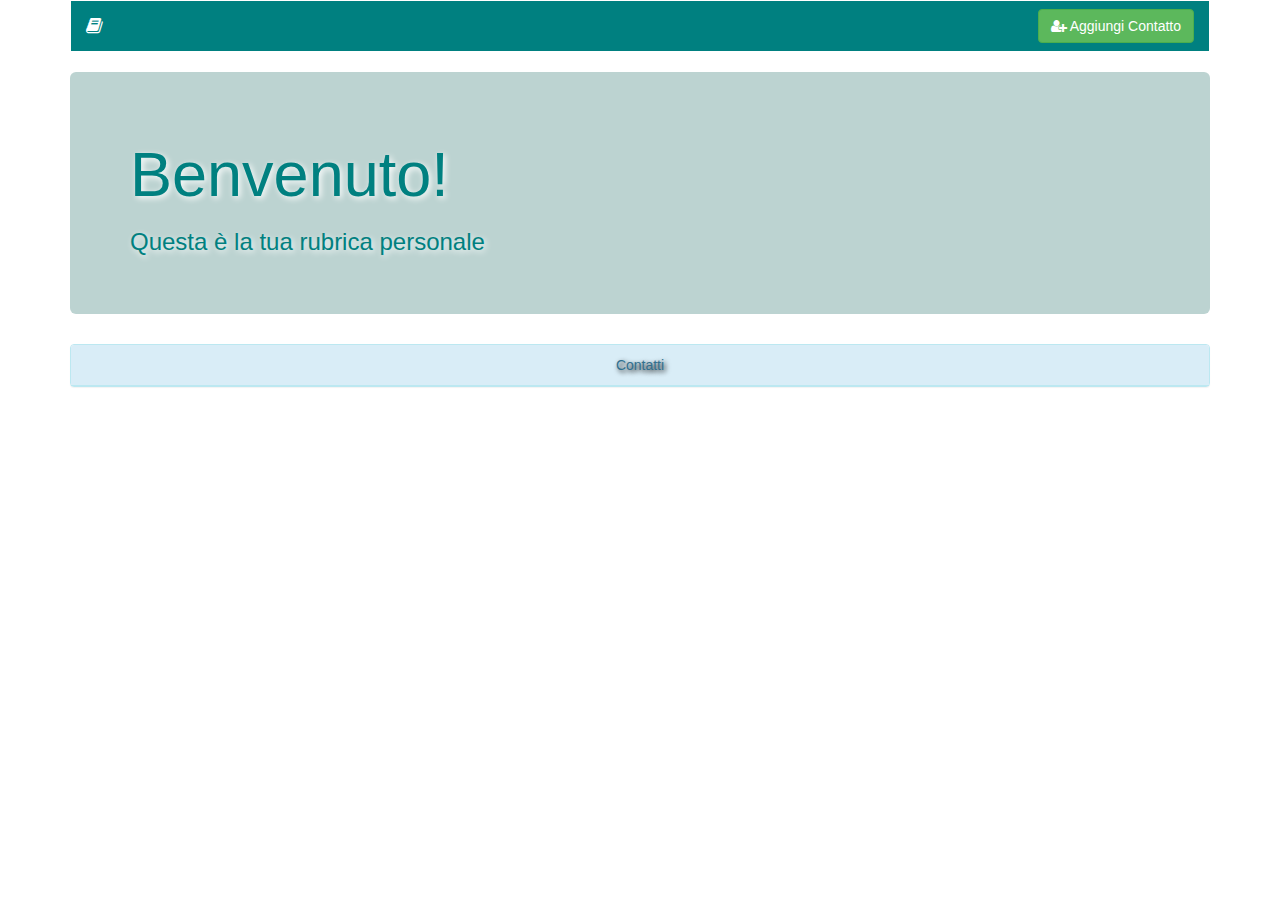
==== Rubrica/index.html @ ba1b9dbf "commit" ====
<!DOCTYPE html>
<html ng-app="myApp">
<head>
<meta charset="ISO-8859-1">
<meta http-equiv="X-UA-Compatible" content="IE=edge">
<meta name="viewport" content="width=device-width, initial-scale=1">
<title>Task manager</title>
<link rel="stylesheet" href="assets/css/bootstrap.css">
<link rel="stylesheet" href="assets/css/font-awesome.css">
<link rel="stylesheet" href="assets/css/index.css">
<link rel="stylesheet" href="assets/css/contacts.css">

</head>
<body>
	<div class="container">
		<nav class="navbar">
			<div class="container-fluid nav-styled">
				<div class="navbar-header">
					<div class="btn-nav">
						<button type="button" class="navbar-toggle collapsed" data-toggle="collapse" data-target="#collapse1" aria-expanded="false">
							<span class="sr-only">Toggle navigation</span>
							<i class="fa fa-bars fa-4 white-icon" aria-hidden="true"></i>
						</button>
					</div>
					<a class="navbar-brand white-link" href="#/">
						<i class="fa fa-book fa-4" aria-hidden="true"></i>
					</a>
				</div>
				<div class="collapse navbar-collapse" id="collapse1">
					<ul class="nav navbar-nav navbar-right">
						<li>
							<div class="btn-nav">
								<a class="btn btn-success navbar-btn" href="#addContact">
									<i class="fa fa-user-plus" aria-hidden="true"></i>
									Aggiungi Contatto
								</a>
							</div>
						</li>
					</ul>
				</div>
			</div>
		</nav>

		<div class="jumbotron jumbotron-styled">
			<h1>Benvenuto!</h1>
			<h3>Questa � la tua rubrica personale</h3>
		</div>

		<div ng-view></div>

	</div>

	<script type="text/javascript" src="assets/js/vendor/jquery-3.1.0.js"></script>
	<script type="text/javascript" src="assets/js/vendor/jquery-ui.js"></script>
	<script type="text/javascript" src="assets/js/vendor/angular.js"></script>
	<script type="text/javascript" src="assets/js/vendor/angular-route.js"></script>
	<script src="assets/js/vendor/bootstrap.js"></script>
	<script type="text/javascript" src="assets/js/app.js"></script>
	<script type="text/javascript" src="assets/js/controllers/contactsCtrl.js"></script>
	<script type="text/javascript" src="assets/js/services/contactsService.js"></script>
</body>
</html>
---- Rubrica/assets/css/index.css ----
.nav-styled {
	background-color: teal;
}

.white-link  {
	color: white;
}

.white-link:HOVER {
	color: white;
	text-decoration: underline;
}

.white-icon{
	color: white;
}

.jumbotron-styled {
	background-color: #bcd3d1;
	color: teal;
	text-shadow: 2px 2px 6px white;
}
---- Rubrica/assets/css/contacts.css ----
.panel-title-shadow{
	text-shadow: 2px 2px 5px black;
}
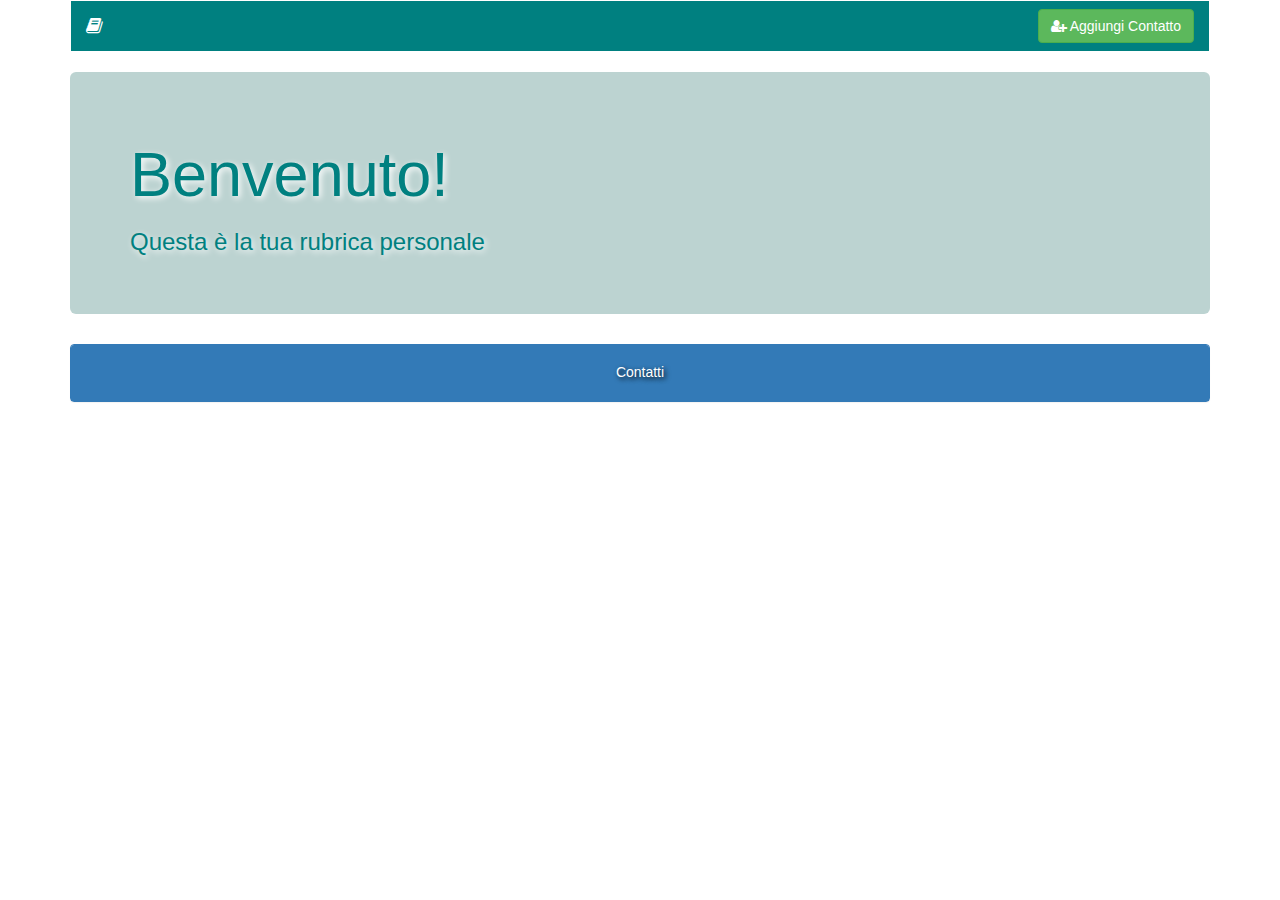
==== commit e7e3afc0: "commit (problemi con l'accesso a servizi rest)" ====
--- a/Rubrica/index.html
+++ b/Rubrica/index.html
@@ -9,7 +9,7 @@
 <link rel="stylesheet" href="assets/css/font-awesome.css">
 <link rel="stylesheet" href="assets/css/index.css">
 <link rel="stylesheet" href="assets/css/contacts.css">
-
+<link rel="stylesheet" href="assets/css/addContact.css">
 </head>
 <body>
 	<div class="container">
--- a/Rubrica/assets/css/addContact.css
+++ b/Rubrica/assets/css/addContact.css
@@ -0,0 +1,3 @@
+.panel-heading-styled{
+	text-shadow: 2px 2px 5px black;
+}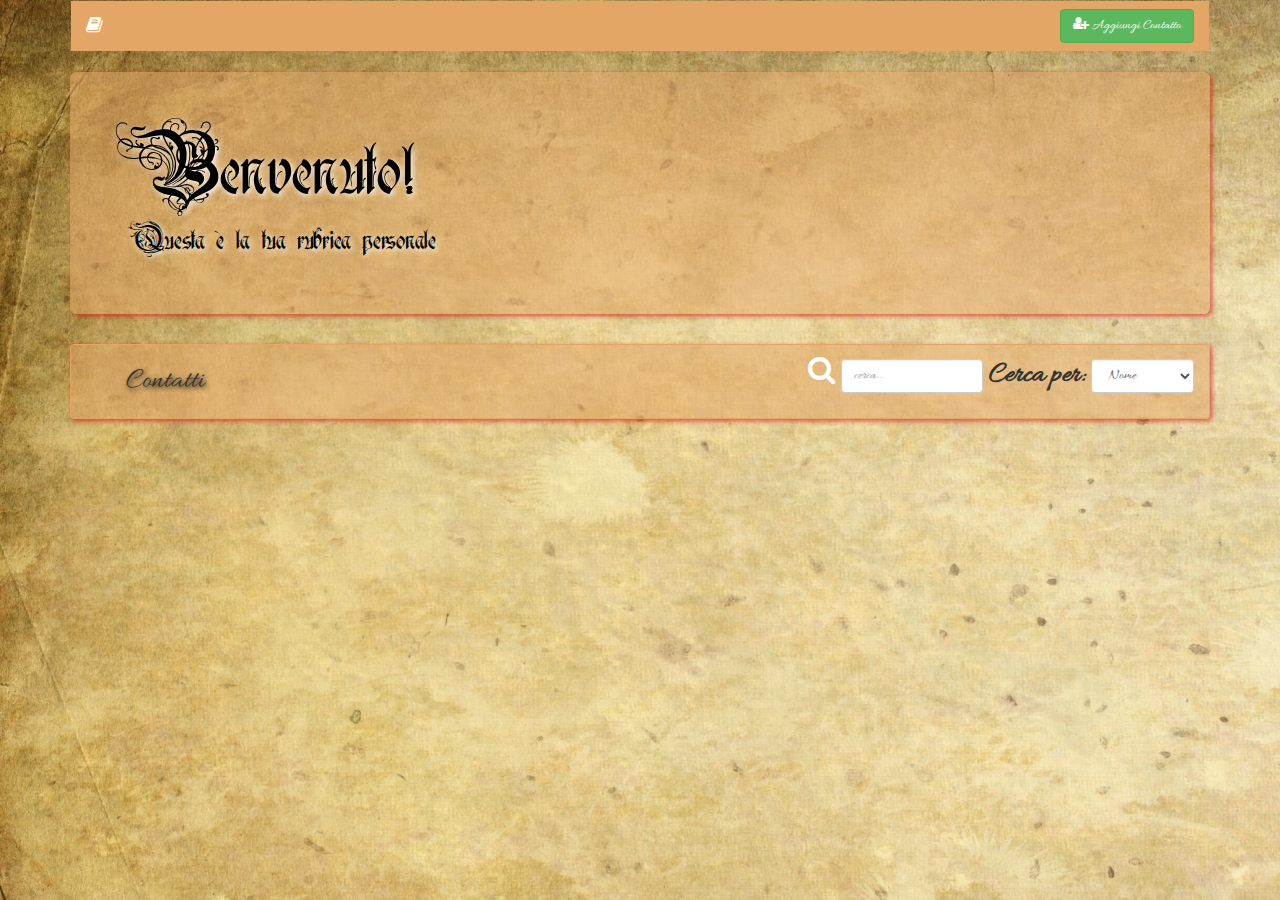
==== commit bb0977a3: "Commit: aggiustare le dimensioni dei font per renderli più leggibili refactor colori bottoni (rest s" ====
--- a/Rubrica/index.html
+++ b/Rubrica/index.html
@@ -9,9 +9,8 @@
 <link rel="stylesheet" href="assets/css/font-awesome.css">
 <link rel="stylesheet" href="assets/css/index.css">
 <link rel="stylesheet" href="assets/css/contacts.css">
-<link rel="stylesheet" href="assets/css/addContact.css">
 </head>
-<body>
+<body class="background styled">
 	<div class="container">
 		<nav class="navbar">
 			<div class="container-fluid nav-styled">
@@ -22,7 +21,7 @@
 							<i class="fa fa-bars fa-4 white-icon" aria-hidden="true"></i>
 						</button>
 					</div>
-					<a class="navbar-brand white-link" href="#/">
+					<a class="navbar-brand white-link white" href="#/">
 						<i class="fa fa-book fa-4" aria-hidden="true"></i>
 					</a>
 				</div>
--- a/Rubrica/assets/css/index.css
+++ b/Rubrica/assets/css/index.css
@@ -1,24 +1,43 @@
+@font-face {
+    font-family: allura;
+    src: url("../fonts/Allura-Regular.ttf");
+}
+@font-face {
+    font-family: rothenburg;
+    src: url("../fonts/RothenburgDecorative.ttf");
+}
 
+body.background {
+	background-image: url("../images/paper.jpg");
+}
+
+body.styled {
+	font-family: allura;
+}
 
 .nav-styled {
-	background-color: teal;
+	background-color: rgb(228, 166, 103);
+	
 }
 
-.white-link  {
+.white-link {
 	color: white;
 }
 
-.white-link:HOVER {
+.white:HOVER {
 	color: white;
-	text-decoration: underline;
 }
 
-.white-icon{
+.white-icon {
 	color: white;
 }
 
 .jumbotron-styled {
-	background-color: #bcd3d1;
-	color: teal;
+	background-color: rgba(228, 166, 103,0.5);
+	color : black;
 	text-shadow: 2px 2px 6px white;
+	color: black;
+	font-family: rothenburg;
+	font-stretch: expanded;
+	box-shadow: 2px 2px 5px rgba(204, 0, 0, 0.6);
 }--- a/Rubrica/assets/css/contacts.css
+++ b/Rubrica/assets/css/contacts.css
@@ -1,4 +1,23 @@
-.panel-title-shadow{
+.panel-title-styled{
+	font-size:22pt;
 	text-shadow: 2px 2px 5px black;
 }
 
+.panel-styled{
+	background-color: transparent;
+	border-color: rgb(228, 166, 103);
+	box-shadow: 2px 2px 5px rgba(204, 0, 0, 0.6);
+}
+
+.panel-head-styled{
+	background-color: rgba(228, 166, 103,0.5);
+	font-size: 22pt;
+}
+.panel-body-styled{
+	font-size: 22pt;
+}
+
+.panel-foot-styled{
+	background-color: rgba(228, 166, 103,0.5);
+	border-top-color:  rgb(228, 166, 103);
+}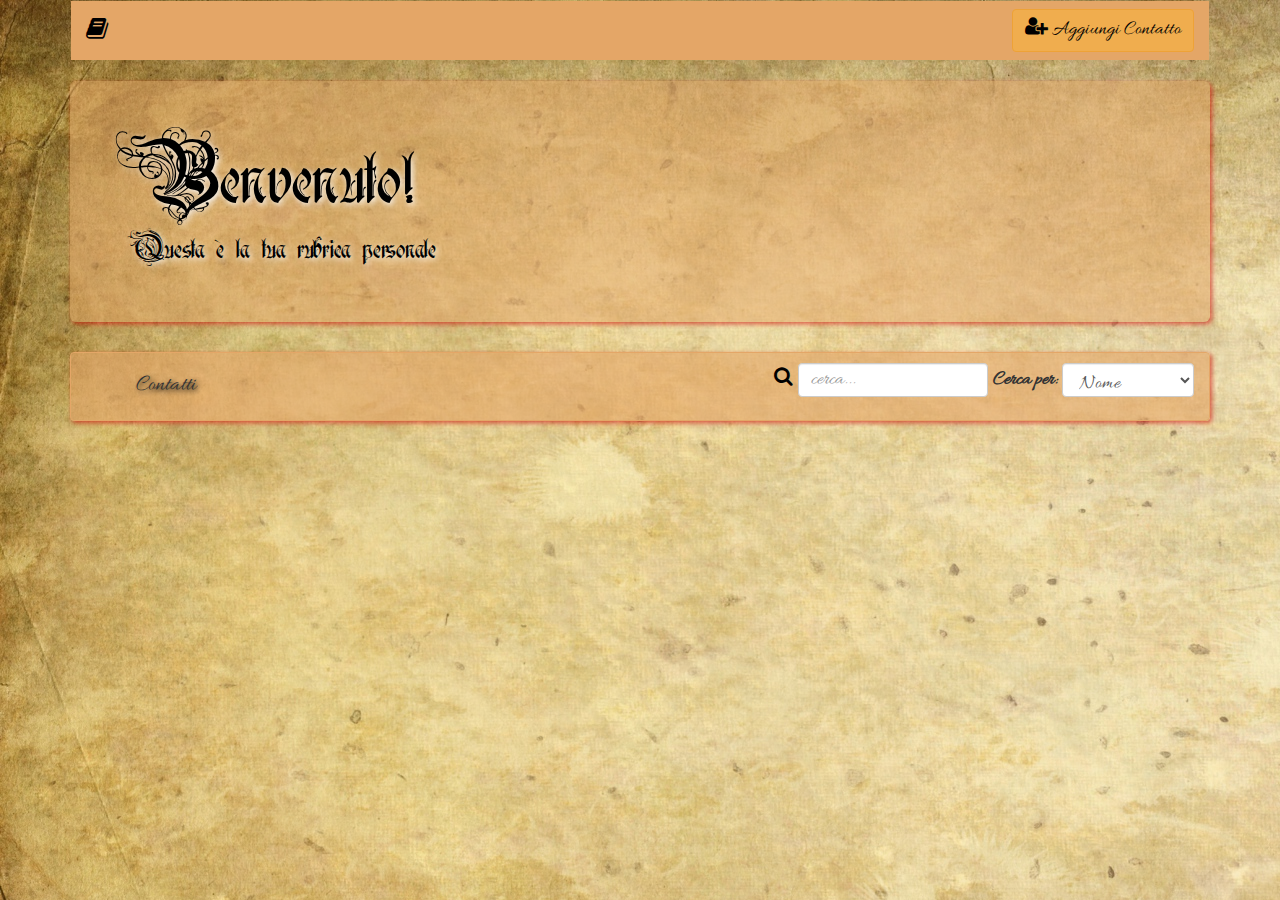
==== commit f900c1f8: "Restyle done" ====
--- a/Rubrica/index.html
+++ b/Rubrica/index.html
@@ -17,21 +17,17 @@
 				<div class="navbar-header">
 					<div class="btn-nav">
 						<button type="button" class="navbar-toggle collapsed" data-toggle="collapse" data-target="#collapse1" aria-expanded="false">
-							<span class="sr-only">Toggle navigation</span>
-							<i class="fa fa-bars fa-4 white-icon" aria-hidden="true"></i>
+							<span class="sr-only">Toggle navigation</span> <i class="fa fa-bars icon-styled" aria-hidden="true"></i>
 						</button>
 					</div>
-					<a class="navbar-brand white-link white" href="#/">
-						<i class="fa fa-book fa-4" aria-hidden="true"></i>
+					<a class="navbar-brand link-styled" href="#/"> <i class="fa fa-book" aria-hidden="true"></i>
 					</a>
 				</div>
 				<div class="collapse navbar-collapse" id="collapse1">
 					<ul class="nav navbar-nav navbar-right">
 						<li>
 							<div class="btn-nav">
-								<a class="btn btn-success navbar-btn" href="#addContact">
-									<i class="fa fa-user-plus" aria-hidden="true"></i>
-									Aggiungi Contatto
+								<a class="btn btn-styled navbar-btn" href="#addContact"> <i class="fa fa-user-plus" aria-hidden="true"></i> Aggiungi Contatto
 								</a>
 							</div>
 						</li>
--- a/Rubrica/assets/css/index.css
+++ b/Rubrica/assets/css/index.css
@@ -1,10 +1,11 @@
 @font-face {
-    font-family: allura;
-    src: url("../fonts/Allura-Regular.ttf");
+	font-family: allura;
+	src: url("../fonts/Allura-Regular.ttf");
 }
+
 @font-face {
-    font-family: rothenburg;
-    src: url("../fonts/RothenburgDecorative.ttf");
+	font-family: rothenburg;
+	src: url("../fonts/RothenburgDecorative.ttf");
 }
 
 body.background {
@@ -17,27 +18,50 @@
 
 .nav-styled {
 	background-color: rgb(228, 166, 103);
-	
 }
 
-.white-link {
-	color: white;
+.link-styled:HOVER, .link-styled:LINK, .link-styled:VISITED,
+	.link-styled:ACTIVE {
+	color: black;
+	font-size: 24px;
 }
 
-.white:HOVER {
-	color: white;
-}
-
-.white-icon {
-	color: white;
+.icon-styled {
+	color: black;
 }
 
 .jumbotron-styled {
-	background-color: rgba(228, 166, 103,0.5);
-	color : black;
+	background-color: rgba(228, 166, 103, 0.5);
+	color: black;
 	text-shadow: 2px 2px 6px white;
 	color: black;
 	font-family: rothenburg;
 	font-stretch: expanded;
 	box-shadow: 2px 2px 5px rgba(204, 0, 0, 0.6);
+}
+
+label {
+	font-size: 20px;
+}
+
+input.form-control, input::-webkit-input-placeholder {
+	font-size: 20px;
+	line-height: 2;
+}
+
+select.form-control {
+	font-size: 20px;
+}
+
+.btn-styled {
+	font-size: 20px;
+	color: black;
+	background-color: #f0ad4e;
+	border-color: #eea236;
+}
+
+.navbar-toggle {
+	color: black;
+	font-size: 24px;
+}
 }--- a/Rubrica/assets/css/contacts.css
+++ b/Rubrica/assets/css/contacts.css
@@ -1,23 +1,25 @@
-.panel-title-styled{
-	font-size:22pt;
+.panel-title-styled {
+	font-size: 23px;
 	text-shadow: 2px 2px 5px black;
 }
 
-.panel-styled{
-	background-color: transparent;
+.panel-styled {
+	background-color: rgba(228, 166, 103, 0.2);
 	border-color: rgb(228, 166, 103);
 	box-shadow: 2px 2px 5px rgba(204, 0, 0, 0.6);
 }
 
-.panel-head-styled{
-	background-color: rgba(228, 166, 103,0.5);
-	font-size: 22pt;
-}
-.panel-body-styled{
-	font-size: 22pt;
+.panel-head-styled {
+	background-color: rgba(228, 166, 103, 0.5);
+	font-size: 23px;
 }
 
-.panel-foot-styled{
-	background-color: rgba(228, 166, 103,0.5);
-	border-top-color:  rgb(228, 166, 103);
+.panel-body-styled {
+	font-size: 20px;
+	back
+}
+
+.panel-foot-styled {
+	background-color: rgba(228, 166, 103, 0.5);
+	border-top-color: rgb(228, 166, 103);
 }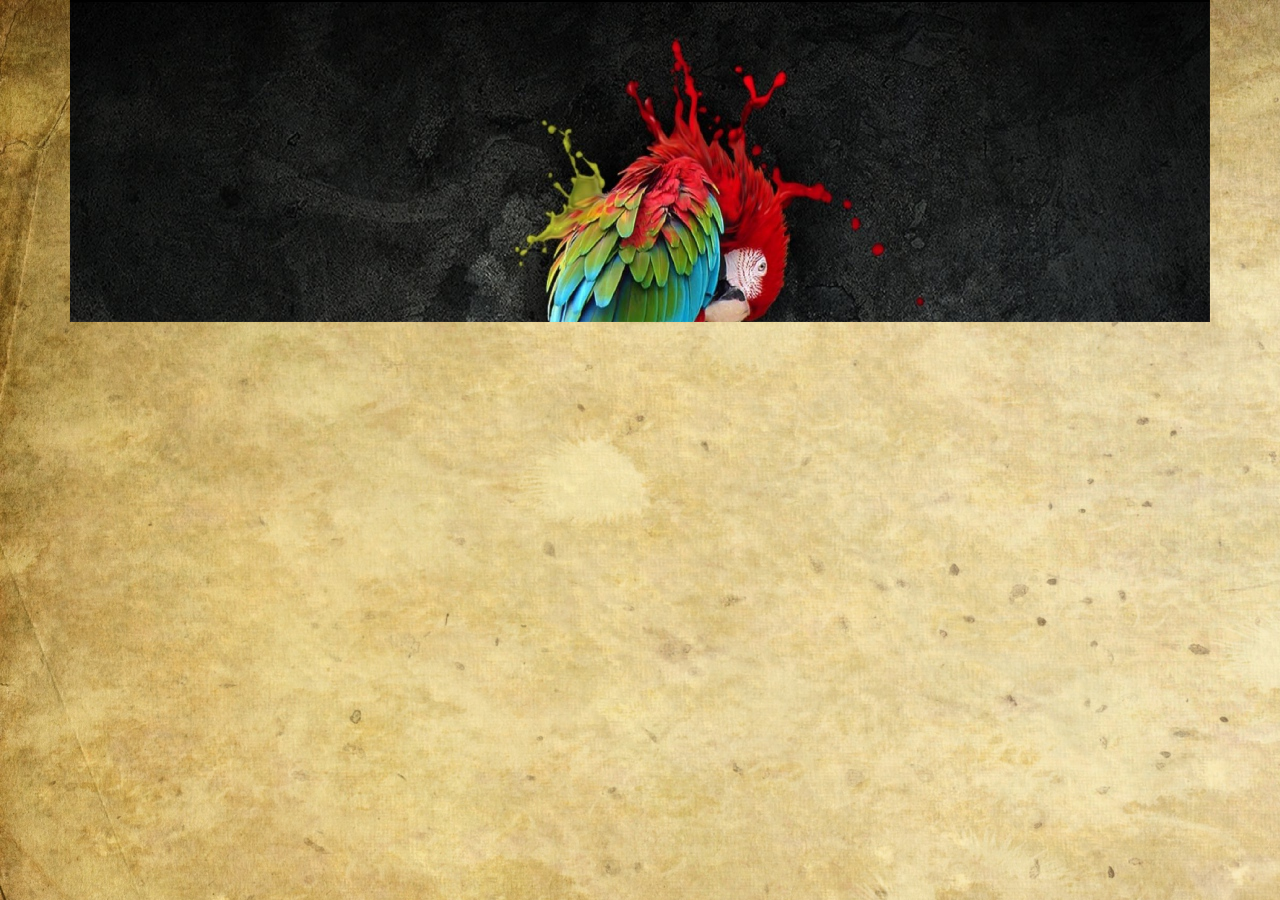
==== commit 018bcb3f: "commit" ====
--- a/Rubrica/index.html
+++ b/Rubrica/index.html
@@ -11,46 +11,57 @@
 <link rel="stylesheet" href="assets/css/contacts.css">
 </head>
 <body class="background styled">
-	<div class="container">
-		<nav class="navbar">
-			<div class="container-fluid nav-styled">
-				<div class="navbar-header">
-					<div class="btn-nav">
-						<button type="button" class="navbar-toggle collapsed" data-toggle="collapse" data-target="#collapse1" aria-expanded="false">
-							<span class="sr-only">Toggle navigation</span> <i class="fa fa-bars icon-styled" aria-hidden="true"></i>
-						</button>
+	<div class="container" ng-controller="indexCtrl" id="container" onresize="adapt()">
+		<div class="row">
+			<div class="col-xs-12">
+				<div id="flipbook">
+					<div class="hard front-background"></div>
+					<div class="hard"></div>
+					<div>
+						<nav class="navbar">
+							<div class="container-fluid nav-styled">
+								<div class="navbar-header">
+									<div class="btn-nav">
+										<button type="button" class="navbar-toggle collapsed" data-toggle="collapse" data-target="#collapse1" aria-expanded="false">
+											<span class="sr-only">Toggle navigation</span> <i class="fa fa-bars icon-styled" aria-hidden="true"></i>
+										</button>
+									</div>
+									<a class="navbar-brand link-styled" href="#/"> <i class="fa fa-book" aria-hidden="true"></i>
+									</a>
+								</div>
+								<div class="collapse navbar-collapse" id="collapse1">
+									<ul class="nav navbar-nav navbar-right">
+										<li>
+											<div class="btn-nav">
+												<a class="btn btn-styled navbar-btn" href="#addContact"> <i class="fa fa-user-plus" aria-hidden="true"></i> Aggiungi Contatto
+												</a>
+											</div>
+										</li>
+									</ul>
+								</div>
+							</div>
+						</nav>
+
+						<div class="jumbotron jumbotron-styled">
+							<h1>Benvenuto!</h1>
+							<h3>Questa � la tua rubrica personale</h3>
+						</div>
+
+						<div ng-view></div>
 					</div>
-					<a class="navbar-brand link-styled" href="#/"> <i class="fa fa-book" aria-hidden="true"></i>
-					</a>
-				</div>
-				<div class="collapse navbar-collapse" id="collapse1">
-					<ul class="nav navbar-nav navbar-right">
-						<li>
-							<div class="btn-nav">
-								<a class="btn btn-styled navbar-btn" href="#addContact"> <i class="fa fa-user-plus" aria-hidden="true"></i> Aggiungi Contatto
-								</a>
-							</div>
-						</li>
-					</ul>
 				</div>
 			</div>
-		</nav>
-
-		<div class="jumbotron jumbotron-styled">
-			<h1>Benvenuto!</h1>
-			<h3>Questa � la tua rubrica personale</h3>
 		</div>
-
-		<div ng-view></div>
-
 	</div>
-
+	</div>
 	<script type="text/javascript" src="assets/js/vendor/jquery-3.1.0.js"></script>
 	<script type="text/javascript" src="assets/js/vendor/jquery-ui.js"></script>
 	<script type="text/javascript" src="assets/js/vendor/angular.js"></script>
 	<script type="text/javascript" src="assets/js/vendor/angular-route.js"></script>
 	<script src="assets/js/vendor/bootstrap.js"></script>
+	<script type="text/javascript" src="assets/js/vendor/turn.js"></script>
 	<script type="text/javascript" src="assets/js/app.js"></script>
+	<script type="text/javascript" src="assets/js/controllers/indexCtrl.js"></script>
 	<script type="text/javascript" src="assets/js/controllers/contactsCtrl.js"></script>
 	<script type="text/javascript" src="assets/js/services/contactsService.js"></script>
 </body>
--- a/Rubrica/assets/css/index.css
+++ b/Rubrica/assets/css/index.css
@@ -14,6 +14,11 @@
 
 body.styled {
 	font-family: allura;
+}
+
+div.front-background {
+	background-image: url("../images/Parrot.jpg");
+	background-size: cover;
 }
 
 .nav-styled {
@@ -64,4 +69,31 @@
 	color: black;
 	font-size: 24px;
 }
+
+.panel-styled {
+	background-color: rgba(228, 166, 103, 0.2);
+	border-color: rgb(228, 166, 103);
+	box-shadow: 2px 2px 5px rgba(204, 0, 0, 0.6);
+}
+
+.panel-head-styled {
+	background-color: rgba(228, 166, 103, 0.5);
+	font-size: 23px;
+	text-shadow: 2px 2px 5px white;
+}
+
+.panel-body-styled {
+	font-size: 20px;
+	back
+}
+
+.panel-foot-styled {
+	background-color: rgba(228, 166, 103, 0.5);
+	border-top-color: rgb(228, 166, 103);
+}
+
+.positioned {
+	position: absolute;
+	left:100;
+}
 }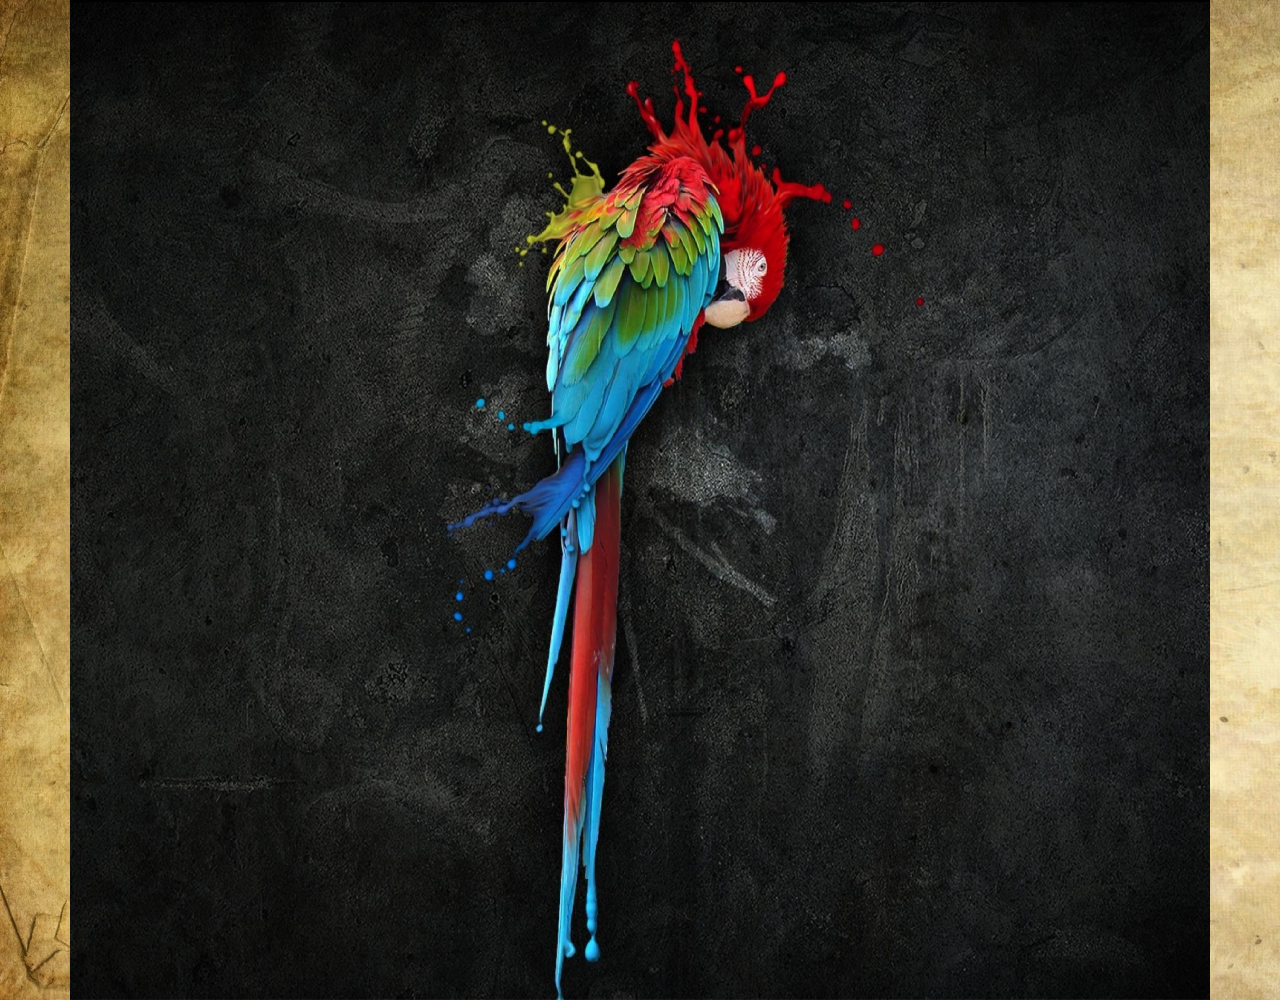
==== commit 1f8c2f48: "commit" ====
--- a/Rubrica/index.html
+++ b/Rubrica/index.html
@@ -10,10 +10,10 @@
 <link rel="stylesheet" href="assets/css/index.css">
 <link rel="stylesheet" href="assets/css/contacts.css">
 </head>
-<body class="background styled">
-	<div class="container" ng-controller="indexCtrl" id="container" onresize="adapt()">
+<body class="background styled" onresize="adapt()">
+	<div class="container" ng-controller="indexCtrl" id="container" >
 		<div class="row">
-			<div class="col-xs-12">
+			<div class="col-xs-12" >
 				<div id="flipbook">
 					<div class="hard front-background"></div>
 					<div class="hard"></div>
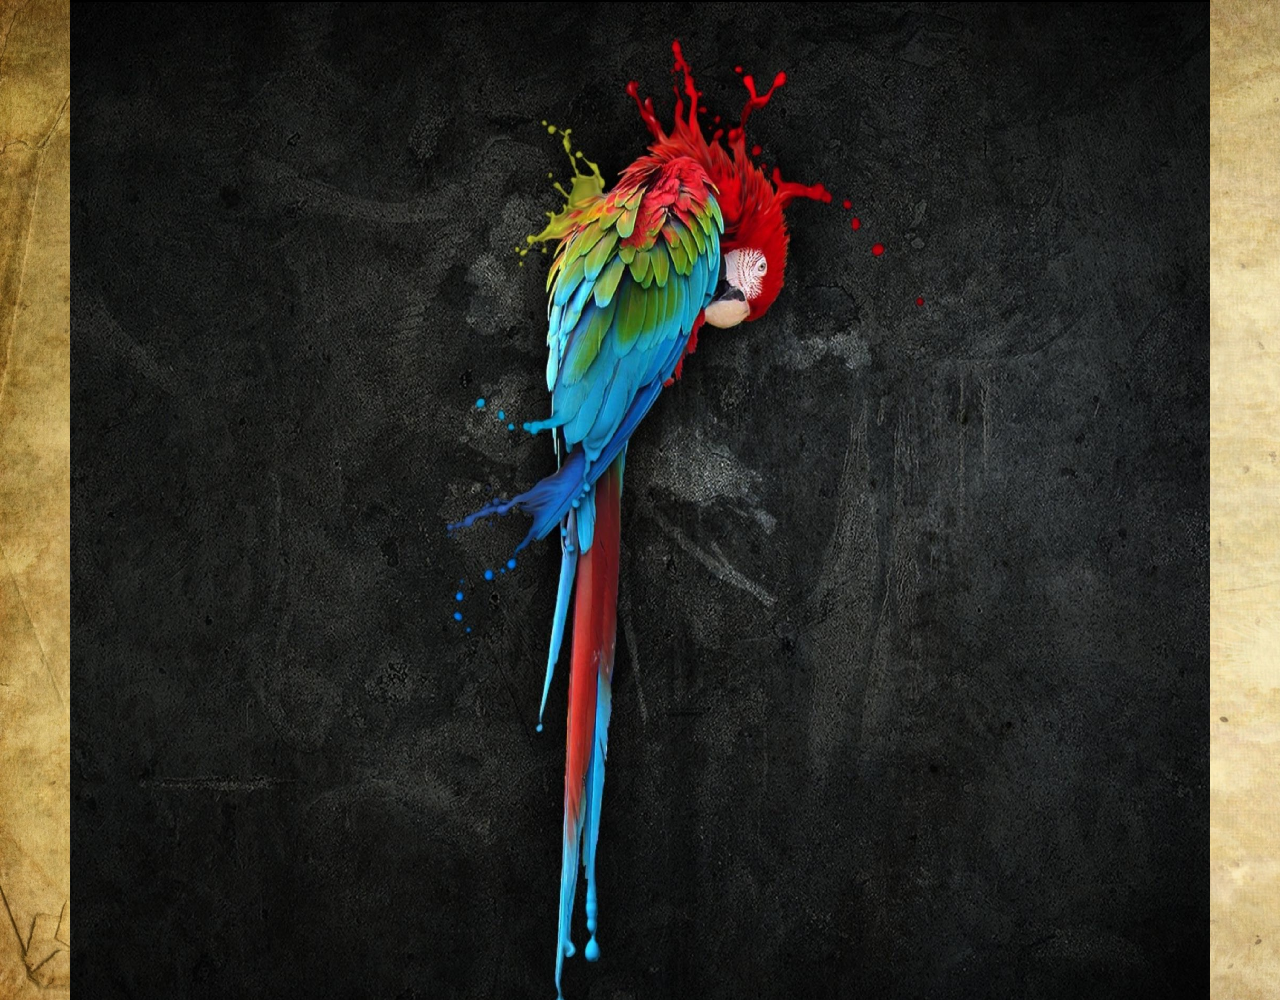
==== commit 44a93346: "commit" ====
--- a/Rubrica/index.html
+++ b/Rubrica/index.html
@@ -4,19 +4,21 @@
 <meta charset="ISO-8859-1">
 <meta http-equiv="X-UA-Compatible" content="IE=edge">
 <meta name="viewport" content="width=device-width, initial-scale=1">
-<title>Task manager</title>
+<title>Rubrica</title>
 <link rel="stylesheet" href="assets/css/bootstrap.css">
 <link rel="stylesheet" href="assets/css/font-awesome.css">
 <link rel="stylesheet" href="assets/css/index.css">
 <link rel="stylesheet" href="assets/css/contacts.css">
 </head>
 <body class="background styled" onresize="adapt()">
-	<div class="container" ng-controller="indexCtrl" id="container" >
+	<div class="container" ng-controller="indexCtrl" id="container">
 		<div class="row">
-			<div class="col-xs-12" >
+			<div class="col-xs-12">
 				<div id="flipbook">
-					<div class="hard front-background"></div>
-					<div class="hard"></div>
+					<div>
+						<img class="img-responsive" src="assets/images/Parrot.jpg">
+					</div>
+					<div></div>
 					<div>
 						<nav class="navbar">
 							<div class="container-fluid nav-styled">
@@ -53,7 +55,6 @@
 			</div>
 		</div>
 	</div>
-	</div>
 	<script type="text/javascript" src="assets/js/vendor/jquery-3.1.0.js"></script>
 	<script type="text/javascript" src="assets/js/vendor/jquery-ui.js"></script>
 	<script type="text/javascript" src="assets/js/vendor/angular.js"></script>
